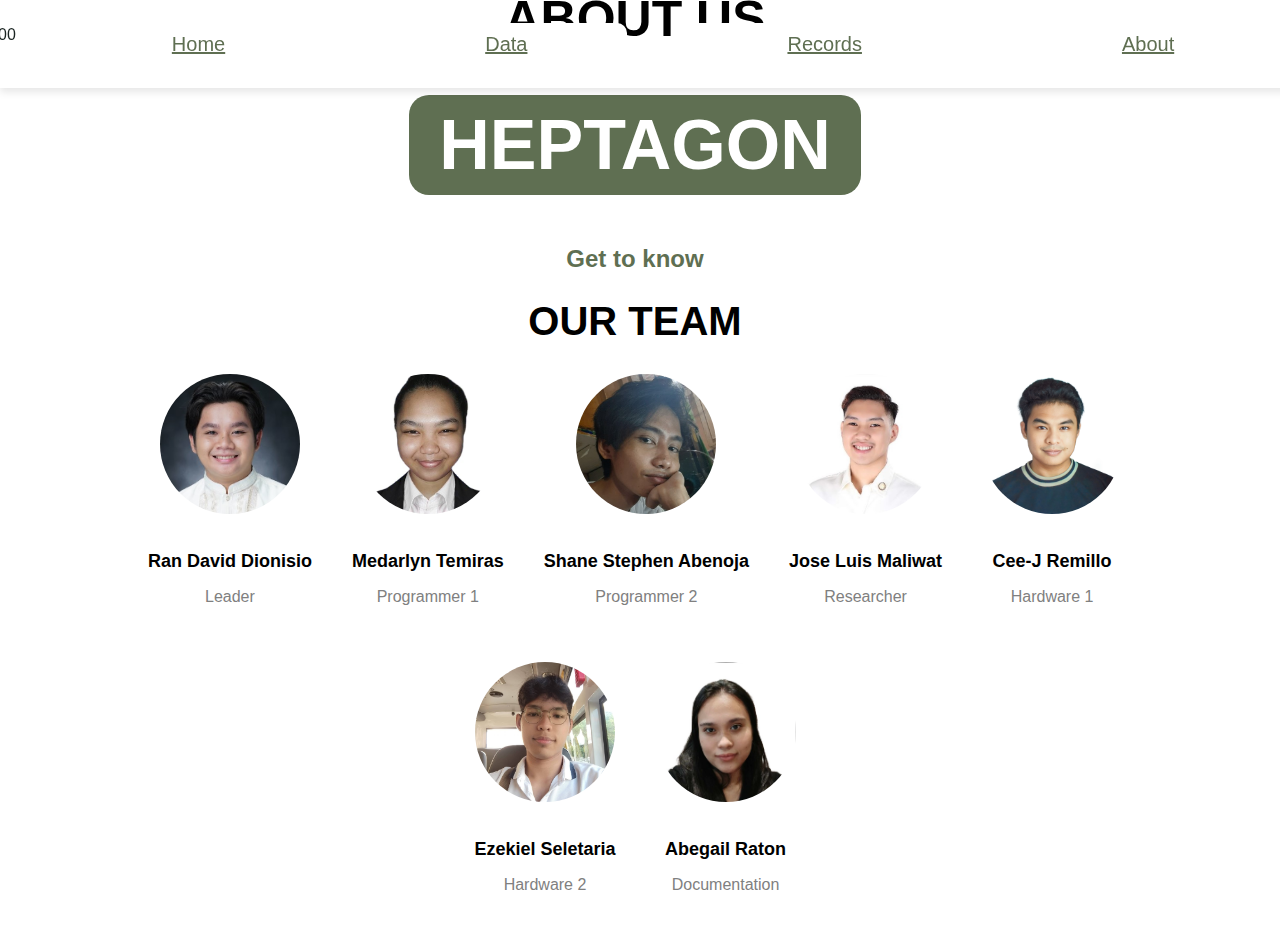
==== about.html @ e8ae8908 "Initial commit" ====
<!DOCTYPE html>
<html lang="en">
<head>
    <meta charset="UTF-8">
    <meta name="viewport" content="width=device-width, initial-scale=1.0">
    <link href="style/about.css" rel="stylesheet"/>
    <title>ABOUT - COGNATE</title>
</head>
<body>
    
    <section>
        <div class="navbar">
            <span class="logo">10:00 AM</span>
            <a href="home.html" class="homebutton">Home</a>
            <a href="index.html" class="databutton">Data</a>
            <a href="records.html" class="recordbutton">Records</a>
            <a href="about.html" class="aboutbutton">About</a>
            
          </div>
    </section>

<div class="dcontent">
<!-- main content div : START -->

    <header class="aboutus">
        ABOUT US
    </header>

<header class="dheader">
    <h1 class="dtitle">HEPTAGON</h1>
</header>
<section class="teamintro">
    <h2>Get to know</h2>
    <h1>OUR TEAM</h1>
</section>
<section class="team">
    <div class="member">
        <img src="Leader.jpg" alt="Ran David Dionisio">
        <h3>Ran David Dionisio</h3>
        <p>Leader</p>
    </div>
    <div class="member">
        <img src="programmer1.jpg" alt="Medarlyn Temiras">
        <h3>Medarlyn Temiras</h3>
        <p>Programmer 1</p>
    </div>
    <div class="member">
        <img src="Programmer2.jpg" alt="Shane Stephen Abenoja">
        <h3>Shane Stephen Abenoja</h3>
        <p>Programmer 2</p>
    </div>
    <div class="member">
        <img src="Researcher.jpg" alt="Jose Luis Maliwat">
        <h3>Jose Luis Maliwat</h3>
        <p>Researcher</p>
    </div>
    <div class="member">
        <img src="Hardware1.jpg" alt="Cee-J Remillo">
        <h3>Cee-J Remillo</h3>
        <p>Hardware 1</p>
    </div>
    <div class="member">
        <img src="hardware2.jpg" alt="Ezekiel Seletaria">
        <h3>Ezekiel Seletaria</h3>
        <p>Hardware 2</p>
    </div>
    <div class="member">
        <img src="Docu.jpg" alt="Abegail Raton">
        <h3>Abegail Raton</h3>
        <p>Documentation</p>
    </div>
</section>
</div>
</body>
</html>
---- style/about.css ----
body {
    font-family: Arial, sans-serif;
    background-color: #ffffff00;
    display: flex;
  
    align-items: center;
    height: 100vh;
    margin: 0;
   
}

.navbar {
    display: flex;
    align-items: center;
    padding: 12px;
    padding-top: 20px;
    padding-bottom:20px;
    justify-content:center;
    position: fixed;
    width: 100%;
    top: 0;
    left: 0;
    right: 0;
    z-index: 1000;
    box-shadow: 0 4px 8px rgba(0, 0, 0, 0.1);
    font-size: 16px;
  }
  
  .logo {
    color: #1a2421;
    padding-right: 100px;
    padding: 6px;
    margin-right:50px;
  
  }
  
  .homebutton {
    background-color: white;
    color: #5f6f52;
    align-items:start;
    border: none;
    padding: 10px 100px;
    margin-left: 60x;
    margin-right: 60px;
    cursor: pointer;
    border-radius: 10px;
    font-size: 20px;
  }
  
  
  .homebutton:hover {
    background-color:#5f6f52;
    color: white;
    align-items:start;
    border: none;
    padding: 10px 100px;
    margin-left: 60x;
    margin-right: 60px;
    cursor: pointer;
    border-radius: 10px;
    transition: background-color 0.3s ease;
  }
  
  .databutton {
    background-color: white;
    color: #5f6f52;
    align-items: center;
    border: none;
    padding: 10px 100px;
    margin-left: 60x;
    margin-right: 60px;
    cursor: pointer;
    border-radius: 10px;
    font-size: 20px;
  }
  
  .databutton:hover {
    background-color: #5f6f52;
    color: white;
    align-items:start;
    border: none;
    padding: 10px 100px;
    margin-left: 60x;
    margin-right: 60px;
    cursor: pointer;
    border-radius: 10px;
    transition: background-color 0.3s ease;
  }
  
  .recordbutton {
    background-color: white;
    color: #5f6f52;
    align-items: center;
    border: none;
    padding: 10px 100px;
    margin-left: 60x;
    margin-right: 60px;
    cursor: pointer;
    border-radius: 10px;
    font-size: 20px;
  }
  
  .recordbutton:hover {
    background-color: #5f6f52;
    color: white;
    align-items:start;
    border: none;
    padding: 10px 100px;
    margin-left: 60x;
    margin-right: 60px;
    cursor: pointer;
    border-radius: 10px;
    transition: background-color 0.3s ease;
  }
  
  .aboutbutton {
    background-color: white;
    color: #5f6f52;
    align-items: center;
    border: none;
    padding: 10px 100px;
    margin-left: 60;
    margin-right: 60px;
    cursor: pointer;
    border-radius: 10px;
    font-size: 20px;
  }
  
  .aboutbutton:hover {
    background-color: #5f6f52;
    color: white;
    align-items:start;
    border: none;
    padding: 10px 100px;
    margin-left: 60x;
    margin-right: 60px;
    cursor: pointer;
    border-radius: 10px;
    transition: background-color 0.3s ease;
  }
  
  
  
  .homebutton.active,.data.active,.recordbutton.active,.aboutbutton.active  {
    background-color: #666;
  }
  
  .homebutton.active,.data.active,.recordbutton.active,.aboutbutton.active {
    background-color: rgb(95, 111, 82);;
  }
  
  .hamburger-menu {
    cursor: pointer;
    width: 30px;
    height: 25px;
    display: flex;
    flex-direction: column;
    justify-content: space-between;
  }
  
  .hamburger-menu .line {
    width: 100%;
    height: 4px;
    background-color: #333;
  }

.dcontent {
    position: relative;
    /* Ensure the activity content is positioned relative to this */
    width: calc(100% - 250px);
    /* Adjust width for sidebar */
    padding: 20px;
    display: flex;
    flex-direction: column;
    align-items: center;
    justify-content: flex-start;
    overflow: auto; /* Enable scrolling if content exceeds container height */
    height: auto; /* Allow content to adjust height dynamically */
    margin-left: 100px;
    /* Adjust margin for sidebar */

    /* Enable vertical scrolling */

}

.dheader .dtitle {
    background-color: #5f6f52;
    color: white;
    padding: 10px 30px;
    border-radius: 20px;
    margin-bottom: 30px;
    font-size: 70px;
}



.teamintro h2 {
    font-size: 24px;
    color: #5f6f52;
    margin-bottom: 10px;
    text-align: center;
}

.teamintro h1 {
    font-size: 40px;
    font-weight: bold;
    margin-bottom: 30px;
}

.team {
    display: flex;
    flex-wrap: wrap;
    justify-content: center;
    gap: 40px;
}

.member {
    text-align: center;
}

.member img {
    width: 140px;
    height: 140px;
    border-radius: 50%;
    object-fit: cover;
    margin-bottom: 15px;
}

.member h3 {
    font-size: 18px;
    margin-bottom: 5px;
}

.member p {
    font-size: 16px;
    color: gray;
}

.aboutus{
    font-size: 50px;
    font-weight: bold;
}

@media (max-width: 768px) {
  .navbar {
    position: fixed;
    top: 0;
    left: 0;
    right: 0;
    z-index: 1000;
    background-color: #ffffff; /* Ensure navbar is visually separate */
  }

  .hamburger-menu {
      display: flex; /* Show hamburger menu on small screens */
  }

  .homebutton, .databutton, .recordbutton, .aboutbutton {
    width: 100%; /* Full width buttons */
    margin: 5px 0; /* Add space between buttons */
    padding: 8px; /* Reduce padding */
    font-size: 16px; /* Adjust font size */

  }

  .dheader .dtitle {
      font-size: 40px; /* Further adjust title size */
  }

  .team {
      flex-direction: column; /* Stack team members vertically */
  }

  .dcontent {
    width: 100%;
    /* Full width on mobile screens */
    margin-left: 0;
    /* Remove margin for mobile */
    height: 90vh;
    /* Full viewport height */
    /* overflow-y: auto; Enable vertical scrolling */
}
}
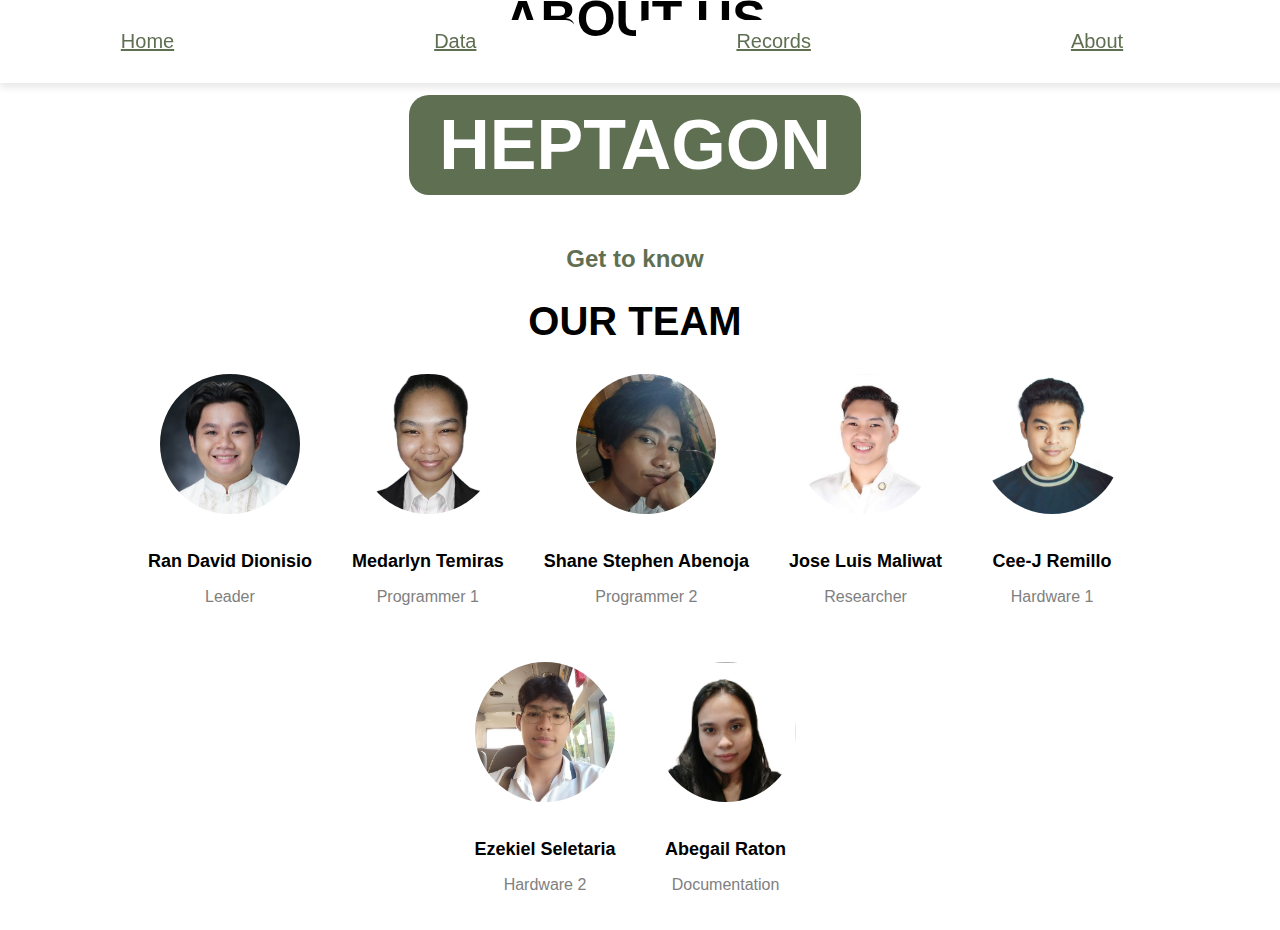
==== commit f0822366: "Remove time" ====
--- a/about.html
+++ b/about.html
@@ -10,7 +10,7 @@
     
     <section>
         <div class="navbar">
-            <span class="logo">10:00 AM</span>
+            
             <a href="home.html" class="homebutton">Home</a>
             <a href="index.html" class="databutton">Data</a>
             <a href="records.html" class="recordbutton">Records</a>
